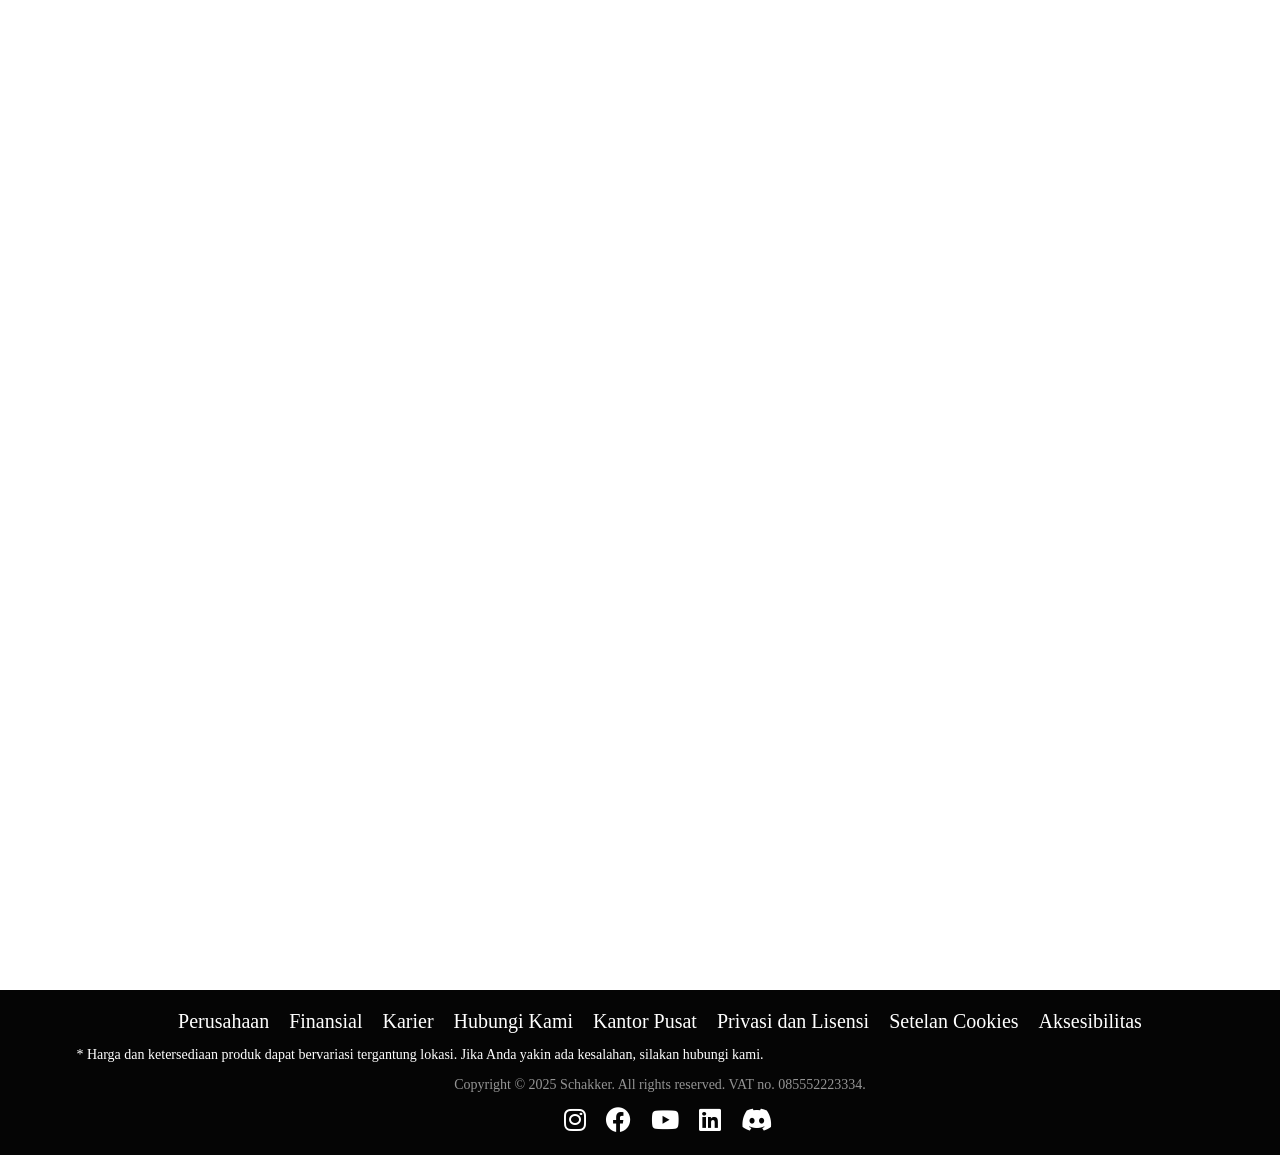
==== index2.html @ 8a6276c9 "Initial commit" ====
<!DOCTYPE html>
<html lang="en">
  <head>
    <meta charset="UTF-8" />
    <meta name="viewport" content="width=device-width, initial-scale=1.0" />
    <title>Produk</title>
    <link rel="stylesheet" href="style2.css" />
    <link
      rel="stylesheet"
      href="https://cdnjs.cloudflare.com/ajax/libs/font-awesome/6.0.0/css/all.min.css"
    />
  </head>
  <body>
    <div class="background"></div>
    <header class="header1">Schakker.</header>
    <nav class="container">
      <a href="index.html">Pengantar</a>
      <a href="#" class="active">Produk</a>
      <a href="index3.html">Toko</a>
      <a href="index4.html">Medsos</a>
      <a href="#">Tentang Kami</a>
    </nav>
    <a href="#" class="search"><i class="fas fa-search"></i></a>
    <section class="content">
      <a href="#" class="IonBook">
        <h1>IonBook</h1>
        <p>
          Desain minimalis dengan sentuhan elegan dan performa andal. Pilihan
          tepat untuk mendukung produktivitas dengan mobilitas tinggi.
        </p>
      </a>
      <a href="#" class="AeroWave">
        <h1>AeroWave</h1>
        <p>
          Kecepatan, portabilitas, dan kekuatan dalam satu perangkat. Didesain
          untuk kinerja maksimal di mana pun dan kapan pun.
        </p>
      </a>
      <a href="#" class="ShockWave">
        <h1>ShockWave</h1>
        <p>
          Performa luar biasa dengan kekuatan tanpa kompromi. Siap menghadapi
          tantangan berat, baik untuk gaming maupun pekerjaan profesional.
        </p>
      </a>
    </section>
    <footer class="footer">
      <div class="footer-links">
        <a href="#">Perusahaan</a>
        <a href="#">Finansial</a>
        <a href="#">Karier</a>
        <a href="#">Hubungi Kami</a>
        <a href="#">Kantor Pusat</a>
        <a href="#">Privasi dan Lisensi</a>
        <a href="#">Setelan Cookies</a>
        <a href="#">Aksesibilitas</a>
      </div>
      <p class="footer-text">
        * Harga dan ketersediaan produk dapat bervariasi tergantung lokasi. Jika
        Anda yakin ada kesalahan, silakan hubungi kami.
      </p>
      <p class="footer-copyright">
        Copyright &copy; 2025 Schakker. All rights reserved. VAT no.
        085552223334.
      </p>
      <div class="footer-sosmed">
        <a href="#"><i class="fab fa-instagram"></i></a>
        <a href="#"><i class="fab fa-facebook"></i></a>
        <a href="#"><i class="fab fa-youtube"></i></a>
        <a href="#"><i class="fab fa-linkedin"></i></a>
        <a href="#"><i class="fab fa-discord"></i></a>
      </div>
    </footer>
  </body>
</html>
---- style2.css ----
body {
  padding: 0px;
  margin: 0px;
}

.background {
  position: absolute;
  margin: 0px;
  height: 108vh;
  width: 100%;
  background-image: url("image2.png");
  background-size: cover;
  background-position: center;
}

.header1 {
  position: absolute;
  width: max-content;
  height: 40px;
  padding-top: 10px;
  padding-left: 10px;
  color: white;
  font-family: "Century Gothic", sans-serif;
  font-size: 35px;
  letter-spacing: 5px;
}

.container {
  position: relative;
  height: 30px;
  width: 100%;
  top: 45px;
  display: flex;
  justify-content: center;
  align-items: center;
  gap: 5%;
}

.container a {
  position: relative;
  text-decoration: none;
  color: white;
  font-family: "Century Gothic", sans-serif;
  font-size: 20px;
}

.container a::before {
  content: "";
  position: absolute;
  bottom: -5px;
  left: 0;
  width: 0%;
  height: 2px;
  background-color: white;
  transition: all 0.2s;
}

.container a.active::before {
  width: 100%;
}

.container a:hover::before {
  width: 100%;
}

.container:hover a.active::before {
  width: 0%;
}

.container a.active:hover::before {
  width: 100%;
}

.search {
  position: absolute;
  top: 20px;
  right: 3%;
  color: white;
  font-size: 30px;
  margin-left: 200px;
}

.content {
  position: absolute;
  height: 60vh;
  width: auto;
  top: 180px;
  display: flex;
  justify-content: center;
  align-items: center;
  gap: 10%;
  padding-left: 10%;
  padding-right: 10%;
}

.IonBook,
.AeroWave,
.ShockWave {
  color: white;
  justify-content: center;
  text-align: center;
  font-family: "Century Gothic", sans-serif;
  display: flex;
  flex-direction: column;
  justify-content: flex-start;
  text-align: center;
  height: 100%;
  gap: 0px;
  text-decoration: none;
}

.IonBook h1,
.AeroWave h1,
.ShockWave h1 {
  margin: 5px;
  font-size: 30px;
}

.IonBook p,
.AeroWave p,
.ShockWave p {
  line-height: 25px;
}

.IonBook:hover,
.AeroWave:hover,
.ShockWave:hover {
  text-shadow: 0px 0px 20px white, 0px 0px 40px white, 0px 0px 90px white;
}

.footer {
  position: absolute;
  top: 110%;
  background-color: #050505;
  width: 100%;
  color: white;
  padding: 20px;
  text-align: center;
  font-size: 20px;
}

.footer-links {
  display: flex;
  justify-content: center;
  gap: 20px;
}

.footer-links a {
  color: white;
  text-decoration: none;
  font-weight: 500;
  transition: 0.3s;
}

.footer-links a:hover {
  color: rgb(0, 187, 255);
}

.footer-text {
  font-size: 14px;
  max-width: 800px;
  justify-self: center;
}

.footer-copyright {
  font-size: 14px;
  margin-top: 5px;
  color: #949494;
}

.footer-sosmed {
  margin-top: 10px;
}

.footer-sosmed a {
  color: white;
  font-size: 25px;
  transition: 0.3s;
  margin-left: 15px;
}

.footer-sosmed a:hover {
  color: rgb(247, 91, 184);
}
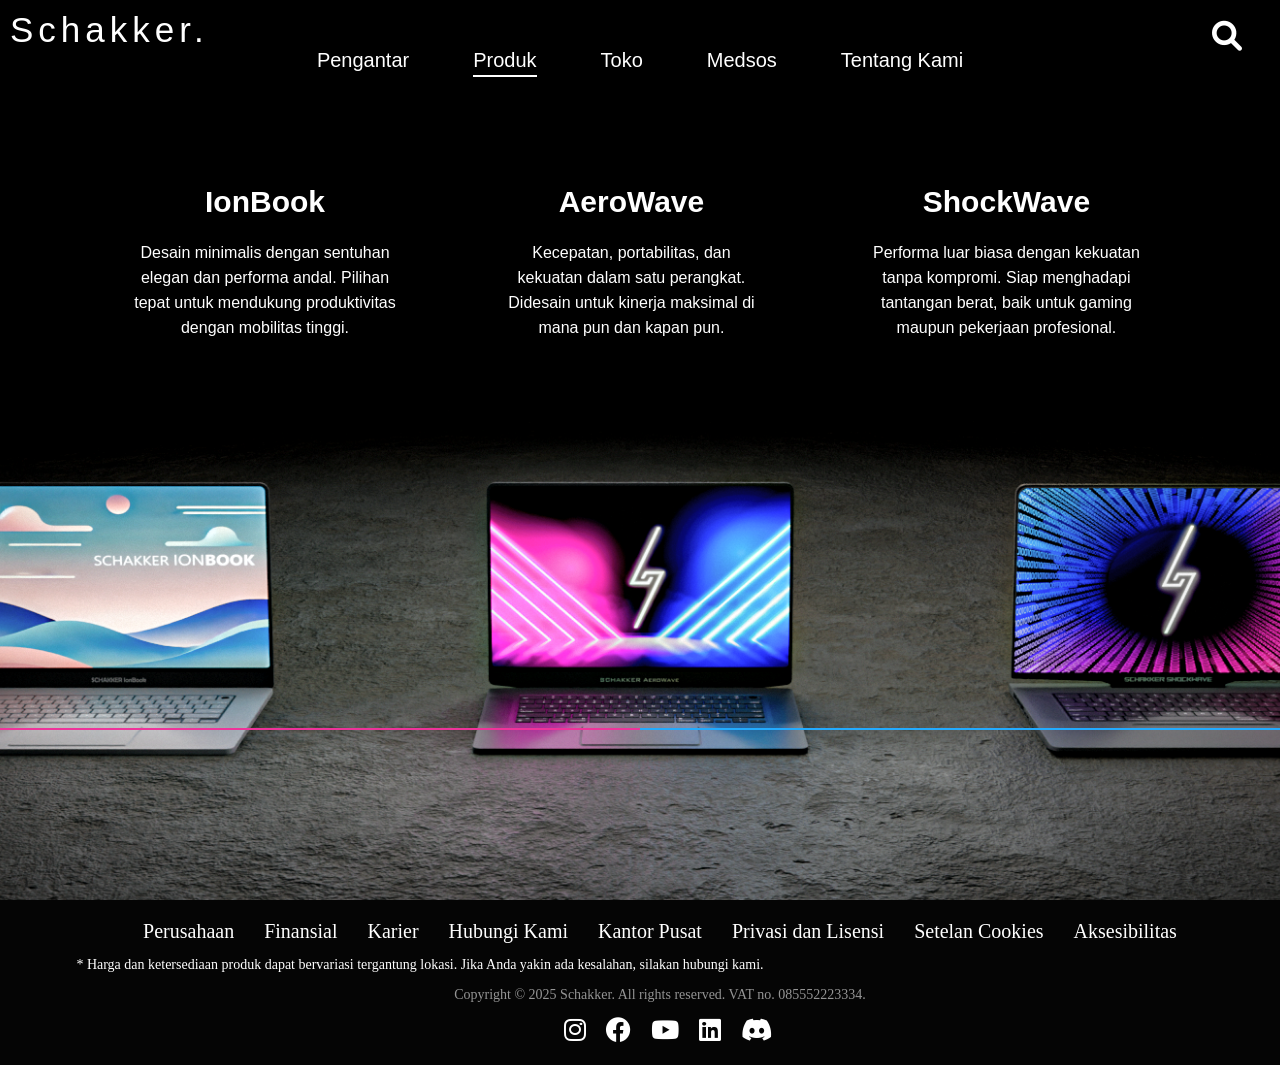
==== commit f5fec84e: "Add files via upload" ====
--- a/index2.html
+++ b/index2.html
@@ -1,75 +1,79 @@
-<!DOCTYPE html>
-<html lang="en">
-  <head>
-    <meta charset="UTF-8" />
-    <meta name="viewport" content="width=device-width, initial-scale=1.0" />
-    <title>Produk</title>
-    <link rel="stylesheet" href="style2.css" />
-    <link
-      rel="stylesheet"
-      href="https://cdnjs.cloudflare.com/ajax/libs/font-awesome/6.0.0/css/all.min.css"
-    />
-  </head>
-  <body>
-    <div class="background"></div>
-    <header class="header1">Schakker.</header>
-    <nav class="container">
-      <a href="index.html">Pengantar</a>
-      <a href="#" class="active">Produk</a>
-      <a href="index3.html">Toko</a>
-      <a href="index4.html">Medsos</a>
-      <a href="#">Tentang Kami</a>
-    </nav>
-    <a href="#" class="search"><i class="fas fa-search"></i></a>
-    <section class="content">
-      <a href="#" class="IonBook">
-        <h1>IonBook</h1>
-        <p>
-          Desain minimalis dengan sentuhan elegan dan performa andal. Pilihan
-          tepat untuk mendukung produktivitas dengan mobilitas tinggi.
-        </p>
-      </a>
-      <a href="#" class="AeroWave">
-        <h1>AeroWave</h1>
-        <p>
-          Kecepatan, portabilitas, dan kekuatan dalam satu perangkat. Didesain
-          untuk kinerja maksimal di mana pun dan kapan pun.
-        </p>
-      </a>
-      <a href="#" class="ShockWave">
-        <h1>ShockWave</h1>
-        <p>
-          Performa luar biasa dengan kekuatan tanpa kompromi. Siap menghadapi
-          tantangan berat, baik untuk gaming maupun pekerjaan profesional.
-        </p>
-      </a>
-    </section>
-    <footer class="footer">
-      <div class="footer-links">
-        <a href="#">Perusahaan</a>
-        <a href="#">Finansial</a>
-        <a href="#">Karier</a>
-        <a href="#">Hubungi Kami</a>
-        <a href="#">Kantor Pusat</a>
-        <a href="#">Privasi dan Lisensi</a>
-        <a href="#">Setelan Cookies</a>
-        <a href="#">Aksesibilitas</a>
-      </div>
-      <p class="footer-text">
-        * Harga dan ketersediaan produk dapat bervariasi tergantung lokasi. Jika
-        Anda yakin ada kesalahan, silakan hubungi kami.
-      </p>
-      <p class="footer-copyright">
-        Copyright &copy; 2025 Schakker. All rights reserved. VAT no.
-        085552223334.
-      </p>
-      <div class="footer-sosmed">
-        <a href="#"><i class="fab fa-instagram"></i></a>
-        <a href="#"><i class="fab fa-facebook"></i></a>
-        <a href="#"><i class="fab fa-youtube"></i></a>
-        <a href="#"><i class="fab fa-linkedin"></i></a>
-        <a href="#"><i class="fab fa-discord"></i></a>
-      </div>
-    </footer>
-  </body>
-</html>
+<!DOCTYPE html>
+<html lang="en">
+  <head>
+    <meta charset="UTF-8" />
+    <meta name="viewport" content="width=device-width, initial-scale=1.0" />
+    <title>Produk</title>
+    <link rel="stylesheet" href="style2.css" />
+    <link
+      rel="stylesheet"
+      href="https://cdnjs.cloudflare.com/ajax/libs/font-awesome/6.0.0/css/all.min.css"
+    />
+  </head>
+  <body>
+    <div class="background"></div>
+    <header class="header1">Schakker.</header>
+    <nav class="container">
+      <a href="index.html">Pengantar</a>
+      <a href="#" class="active">Produk</a>
+      <a href="index3.html">Toko</a>
+      <a href="index4.html">Medsos</a>
+      <a href="index5.html">Tentang Kami</a>
+    </nav>
+    <a href="#" class="search"><i class="fas fa-search"></i></a>
+    <section class="content">
+      <a href="#" class="IonBook">
+        <h1>IonBook</h1>
+        <p>
+          Desain minimalis dengan sentuhan elegan dan performa andal. Pilihan
+          tepat untuk mendukung produktivitas dengan mobilitas tinggi.
+        </p>
+      </a>
+      <a href="#" class="AeroWave">
+        <h1>AeroWave</h1>
+        <p>
+          Kecepatan, portabilitas, dan kekuatan dalam satu perangkat. Didesain
+          untuk kinerja maksimal di mana pun dan kapan pun.
+        </p>
+      </a>
+      <a href="#" class="ShockWave">
+        <h1>ShockWave</h1>
+        <p>
+          Performa luar biasa dengan kekuatan tanpa kompromi. Siap menghadapi
+          tantangan berat, baik untuk gaming maupun pekerjaan profesional.
+        </p>
+      </a>
+    </section>
+    <div class="border">
+      <div class="border1"></div>
+      <div class="border2"></div>
+    </div>
+    <footer class="footer">
+      <div class="footer-links">
+        <a href="#">Perusahaan</a>
+        <a href="#">Finansial</a>
+        <a href="#">Karier</a>
+        <a href="#">Hubungi Kami</a>
+        <a href="#">Kantor Pusat</a>
+        <a href="#">Privasi dan Lisensi</a>
+        <a href="#">Setelan Cookies</a>
+        <a href="#">Aksesibilitas</a>
+      </div>
+      <p class="footer-text">
+        * Harga dan ketersediaan produk dapat bervariasi tergantung lokasi. Jika
+        Anda yakin ada kesalahan, silakan hubungi kami.
+      </p>
+      <p class="footer-copyright">
+        Copyright &copy; 2025 Schakker. All rights reserved. VAT no.
+        085552223334.
+      </p>
+      <div class="footer-sosmed">
+        <a href="#"><i class="fab fa-instagram"></i></a>
+        <a href="#"><i class="fab fa-facebook"></i></a>
+        <a href="#"><i class="fab fa-youtube"></i></a>
+        <a href="#"><i class="fab fa-linkedin"></i></a>
+        <a href="#"><i class="fab fa-discord"></i></a>
+      </div>
+    </footer>
+  </body>
+</html>
--- a/style2.css
+++ b/style2.css
@@ -1,184 +1,203 @@
-body {
-  padding: 0px;
-  margin: 0px;
-}
-
-.background {
-  position: absolute;
-  margin: 0px;
-  height: 108vh;
-  width: 100%;
-  background-image: url("image2.png");
-  background-size: cover;
-  background-position: center;
-}
-
-.header1 {
-  position: absolute;
-  width: max-content;
-  height: 40px;
-  padding-top: 10px;
-  padding-left: 10px;
-  color: white;
-  font-family: "Century Gothic", sans-serif;
-  font-size: 35px;
-  letter-spacing: 5px;
-}
-
-.container {
-  position: relative;
-  height: 30px;
-  width: 100%;
-  top: 45px;
-  display: flex;
-  justify-content: center;
-  align-items: center;
-  gap: 5%;
-}
-
-.container a {
-  position: relative;
-  text-decoration: none;
-  color: white;
-  font-family: "Century Gothic", sans-serif;
-  font-size: 20px;
-}
-
-.container a::before {
-  content: "";
-  position: absolute;
-  bottom: -5px;
-  left: 0;
-  width: 0%;
-  height: 2px;
-  background-color: white;
-  transition: all 0.2s;
-}
-
-.container a.active::before {
-  width: 100%;
-}
-
-.container a:hover::before {
-  width: 100%;
-}
-
-.container:hover a.active::before {
-  width: 0%;
-}
-
-.container a.active:hover::before {
-  width: 100%;
-}
-
-.search {
-  position: absolute;
-  top: 20px;
-  right: 3%;
-  color: white;
-  font-size: 30px;
-  margin-left: 200px;
-}
-
-.content {
-  position: absolute;
-  height: 60vh;
-  width: auto;
-  top: 180px;
-  display: flex;
-  justify-content: center;
-  align-items: center;
-  gap: 10%;
-  padding-left: 10%;
-  padding-right: 10%;
-}
-
-.IonBook,
-.AeroWave,
-.ShockWave {
-  color: white;
-  justify-content: center;
-  text-align: center;
-  font-family: "Century Gothic", sans-serif;
-  display: flex;
-  flex-direction: column;
-  justify-content: flex-start;
-  text-align: center;
-  height: 100%;
-  gap: 0px;
-  text-decoration: none;
-}
-
-.IonBook h1,
-.AeroWave h1,
-.ShockWave h1 {
-  margin: 5px;
-  font-size: 30px;
-}
-
-.IonBook p,
-.AeroWave p,
-.ShockWave p {
-  line-height: 25px;
-}
-
-.IonBook:hover,
-.AeroWave:hover,
-.ShockWave:hover {
-  text-shadow: 0px 0px 20px white, 0px 0px 40px white, 0px 0px 90px white;
-}
-
-.footer {
-  position: absolute;
-  top: 110%;
-  background-color: #050505;
-  width: 100%;
-  color: white;
-  padding: 20px;
-  text-align: center;
-  font-size: 20px;
-}
-
-.footer-links {
-  display: flex;
-  justify-content: center;
-  gap: 20px;
-}
-
-.footer-links a {
-  color: white;
-  text-decoration: none;
-  font-weight: 500;
-  transition: 0.3s;
-}
-
-.footer-links a:hover {
-  color: rgb(0, 187, 255);
-}
-
-.footer-text {
-  font-size: 14px;
-  max-width: 800px;
-  justify-self: center;
-}
-
-.footer-copyright {
-  font-size: 14px;
-  margin-top: 5px;
-  color: #949494;
-}
-
-.footer-sosmed {
-  margin-top: 10px;
-}
-
-.footer-sosmed a {
-  color: white;
-  font-size: 25px;
-  transition: 0.3s;
-  margin-left: 15px;
-}
-
-.footer-sosmed a:hover {
-  color: rgb(247, 91, 184);
-}
+body {
+  padding: 0px;
+  margin: 0px;
+  overflow-x: hidden;
+}
+
+.background {
+  position: absolute;
+  margin: 0px;
+  height: 108vh;
+  width: 100%;
+  background-image: url("image2.png");
+  background-size: cover;
+  background-position: center;
+}
+
+.header1 {
+  position: absolute;
+  width: max-content;
+  height: 40px;
+  padding-top: 10px;
+  padding-left: 10px;
+  color: white;
+  font-family: "Century Gothic", sans-serif;
+  font-size: 35px;
+  letter-spacing: 5px;
+}
+
+.container {
+  position: relative;
+  height: 30px;
+  width: 100%;
+  top: 45px;
+  display: flex;
+  justify-content: center;
+  align-items: center;
+  gap: 5%;
+}
+
+.container a {
+  position: relative;
+  text-decoration: none;
+  color: white;
+  font-family: "Century Gothic", sans-serif;
+  font-size: 20px;
+}
+
+.container a::before {
+  content: "";
+  position: absolute;
+  bottom: -5px;
+  left: 0;
+  width: 0%;
+  height: 2px;
+  background-color: white;
+  transition: all 0.2s;
+}
+
+.container a.active::before {
+  width: 100%;
+}
+
+.container a:hover::before {
+  width: 100%;
+}
+
+.container:hover a.active::before {
+  width: 0%;
+}
+
+.container a.active:hover::before {
+  width: 100%;
+}
+
+.search {
+  position: absolute;
+  top: 20px;
+  right: 3%;
+  color: white;
+  font-size: 30px;
+  margin-left: 200px;
+}
+
+.content {
+  position: absolute;
+  height: 60vh;
+  width: auto;
+  top: 180px;
+  display: flex;
+  justify-content: center;
+  align-items: center;
+  gap: 10%;
+  padding-left: 10%;
+  padding-right: 10%;
+}
+
+.IonBook,
+.AeroWave,
+.ShockWave {
+  color: white;
+  justify-content: center;
+  text-align: center;
+  font-family: "Century Gothic", sans-serif;
+  display: flex;
+  flex-direction: column;
+  justify-content: flex-start;
+  text-align: center;
+  height: 100%;
+  gap: 0px;
+  text-decoration: none;
+}
+
+.IonBook h1,
+.AeroWave h1,
+.ShockWave h1 {
+  margin: 5px;
+  font-size: 30px;
+}
+
+.IonBook p,
+.AeroWave p,
+.ShockWave p {
+  line-height: 25px;
+}
+
+.IonBook:hover,
+.AeroWave:hover,
+.ShockWave:hover {
+  text-shadow: 0px 0px 20px white, 0px 0px 40px white, 0px 0px 90px white;
+}
+
+.border {
+  position: absolute;
+  top: 728px;
+  width: 100%;
+  height: 2px;
+  display: flex;
+}
+
+.border1 {
+  width: 50%;
+  background-color: rgb(237, 52, 154);
+}
+
+.border2 {
+  width: 50%;
+  background-color: rgb(36, 170, 253);
+}
+
+.footer {
+  position: absolute;
+  top: 100%;
+  background-color: #050505;
+  width: 100%;
+  color: white;
+  padding: 20px;
+  text-align: center;
+  font-size: 20px;
+}
+
+.footer-links {
+  display: flex;
+  justify-content: center;
+  gap: 30px;
+}
+
+.footer-links a {
+  color: white;
+  text-decoration: none;
+  font-weight: 500;
+  transition: 0.3s;
+}
+
+.footer-links a:hover {
+  color: rgb(0, 187, 255);
+}
+
+.footer-text {
+  font-size: 14px;
+  max-width: 800px;
+  justify-self: center;
+}
+
+.footer-copyright {
+  font-size: 14px;
+  margin-top: 5px;
+  color: #949494;
+}
+
+.footer-sosmed {
+  margin-top: 10px;
+}
+
+.footer-sosmed a {
+  color: white;
+  font-size: 25px;
+  transition: 0.3s;
+  margin-left: 15px;
+}
+
+.footer-sosmed a:hover {
+  color: rgb(247, 91, 184);
+}
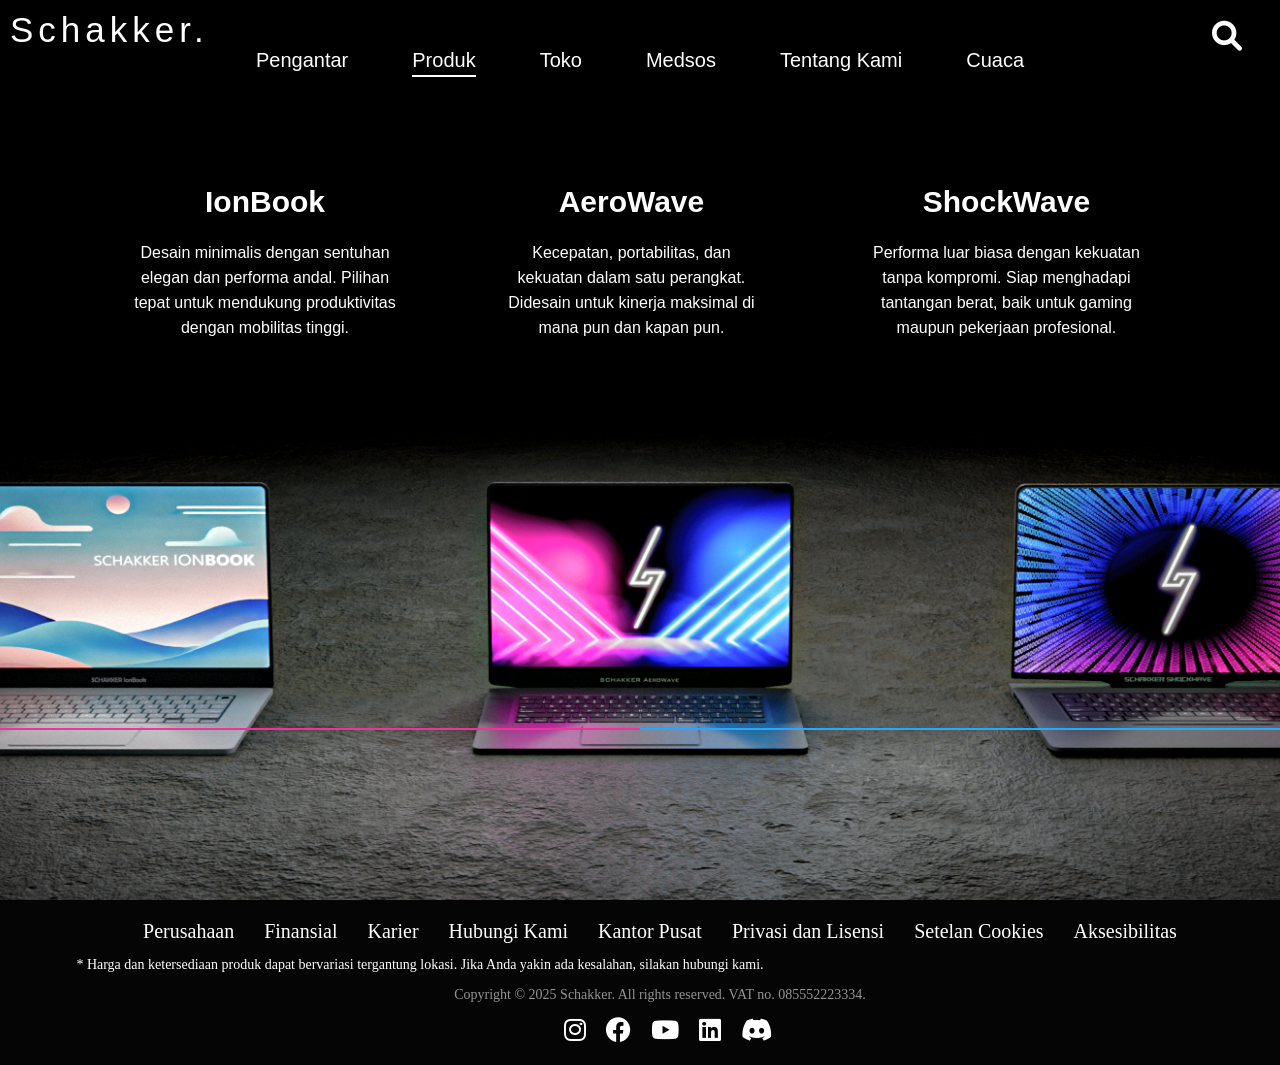
==== commit 14c494ba: "feat: adding APIs, adding multiple files" ====
--- a/index2.html
+++ b/index2.html
@@ -19,6 +19,7 @@
       <a href="index3.html">Toko</a>
       <a href="index4.html">Medsos</a>
       <a href="index5.html">Tentang Kami</a>
+      <a href="index6.html">Cuaca</a>
     </nav>
     <a href="#" class="search"><i class="fas fa-search"></i></a>
     <section class="content">
